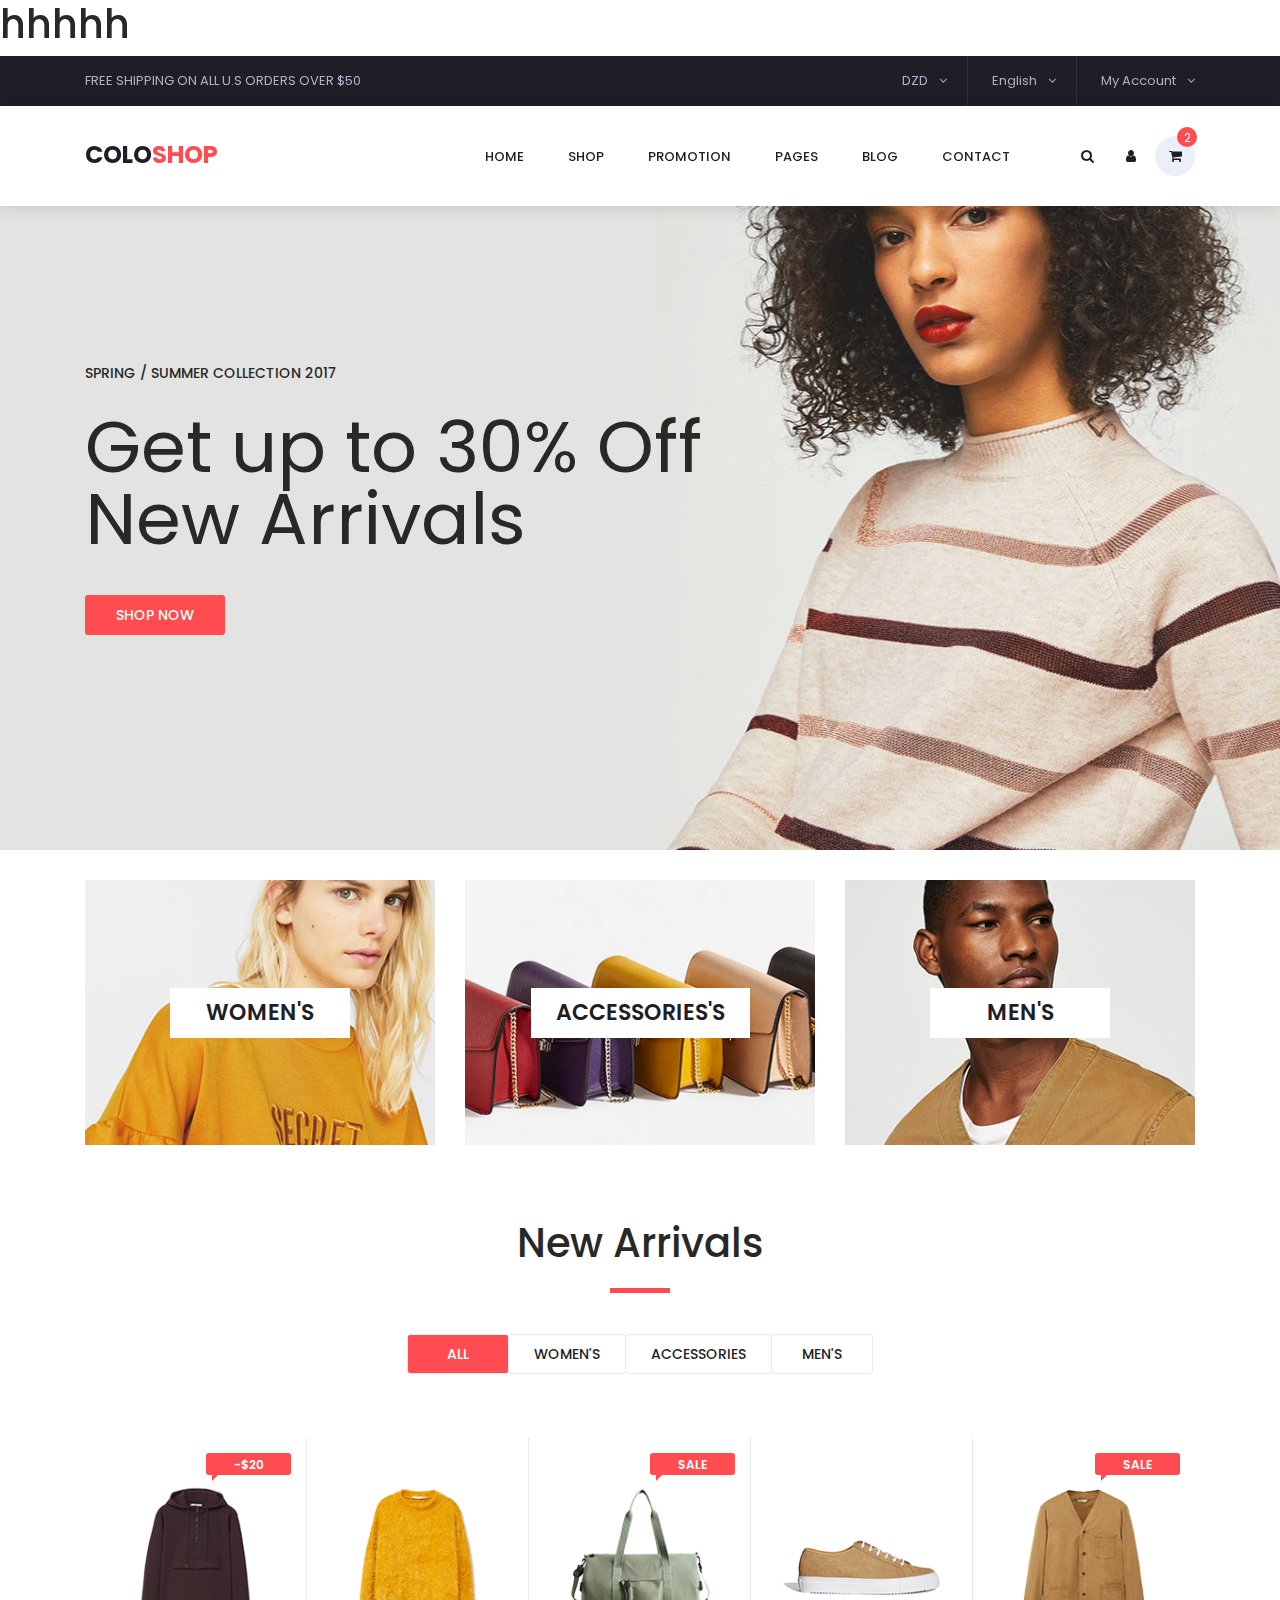
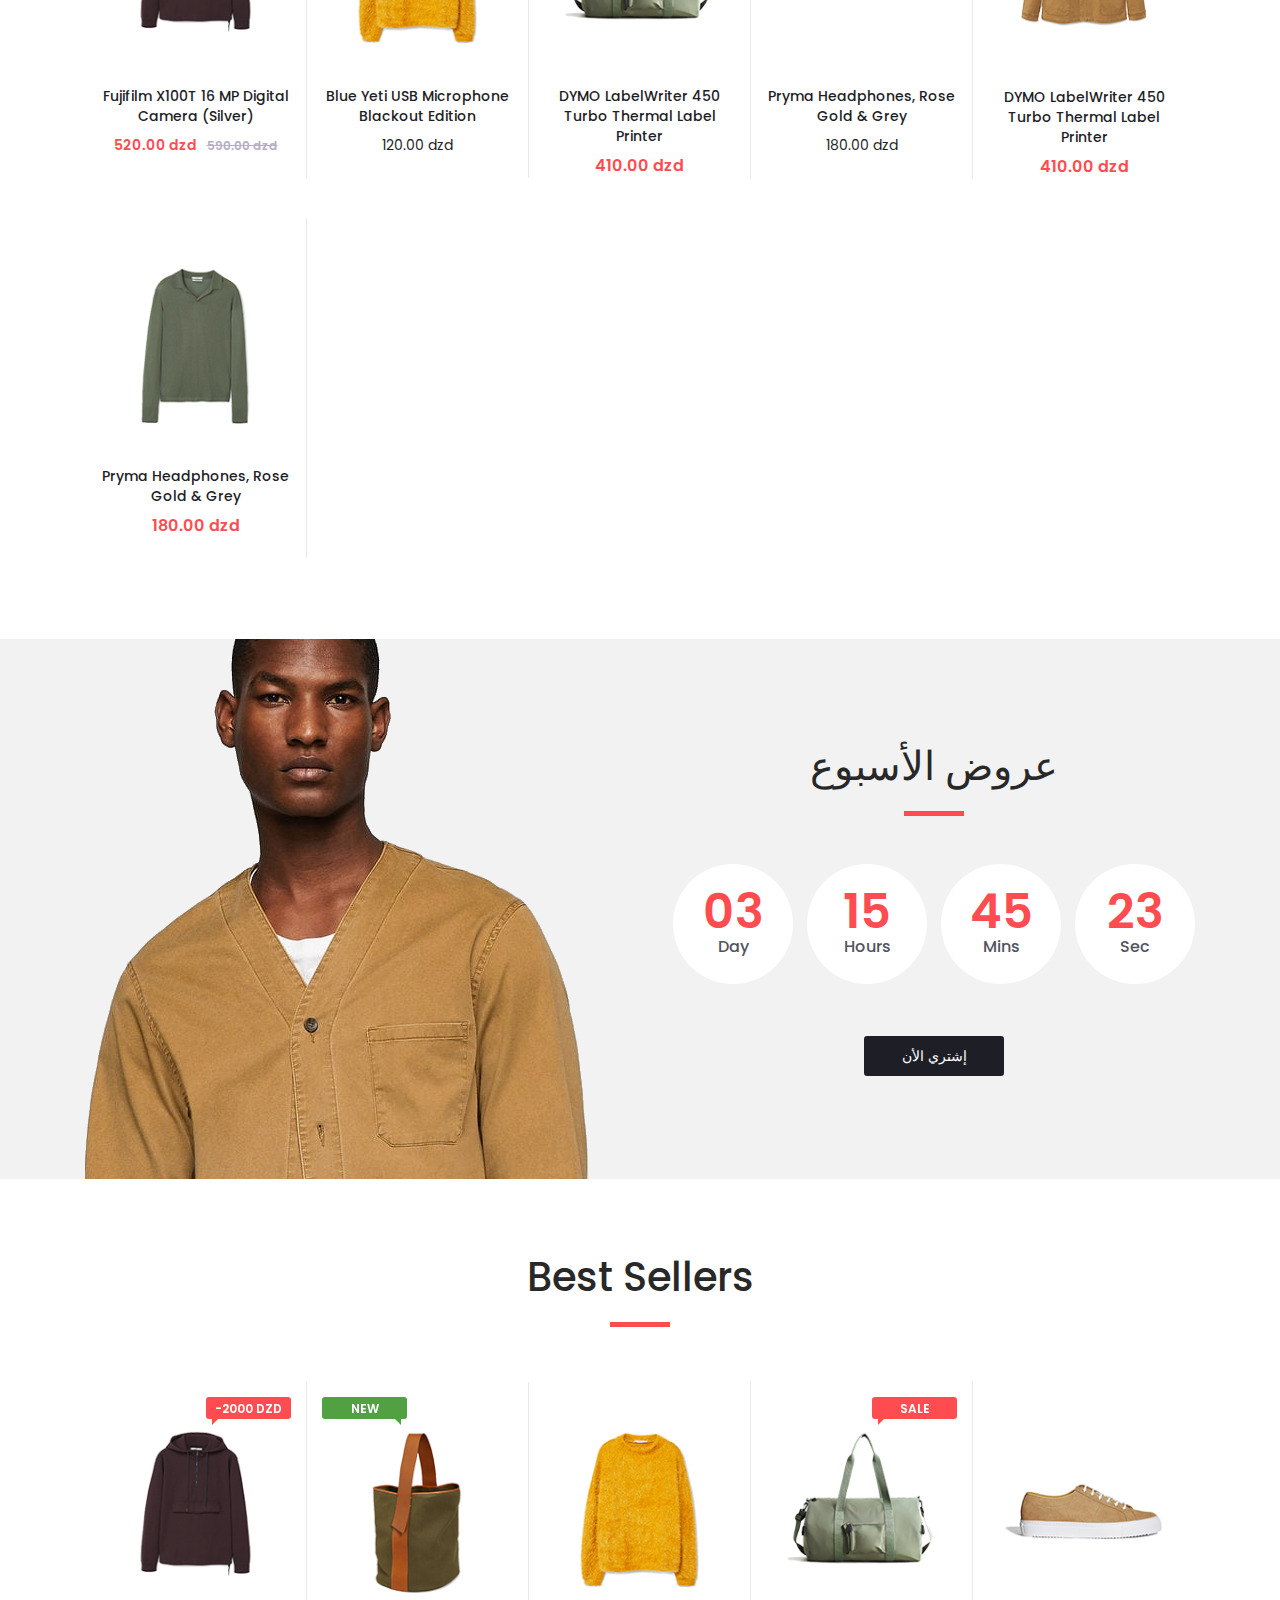
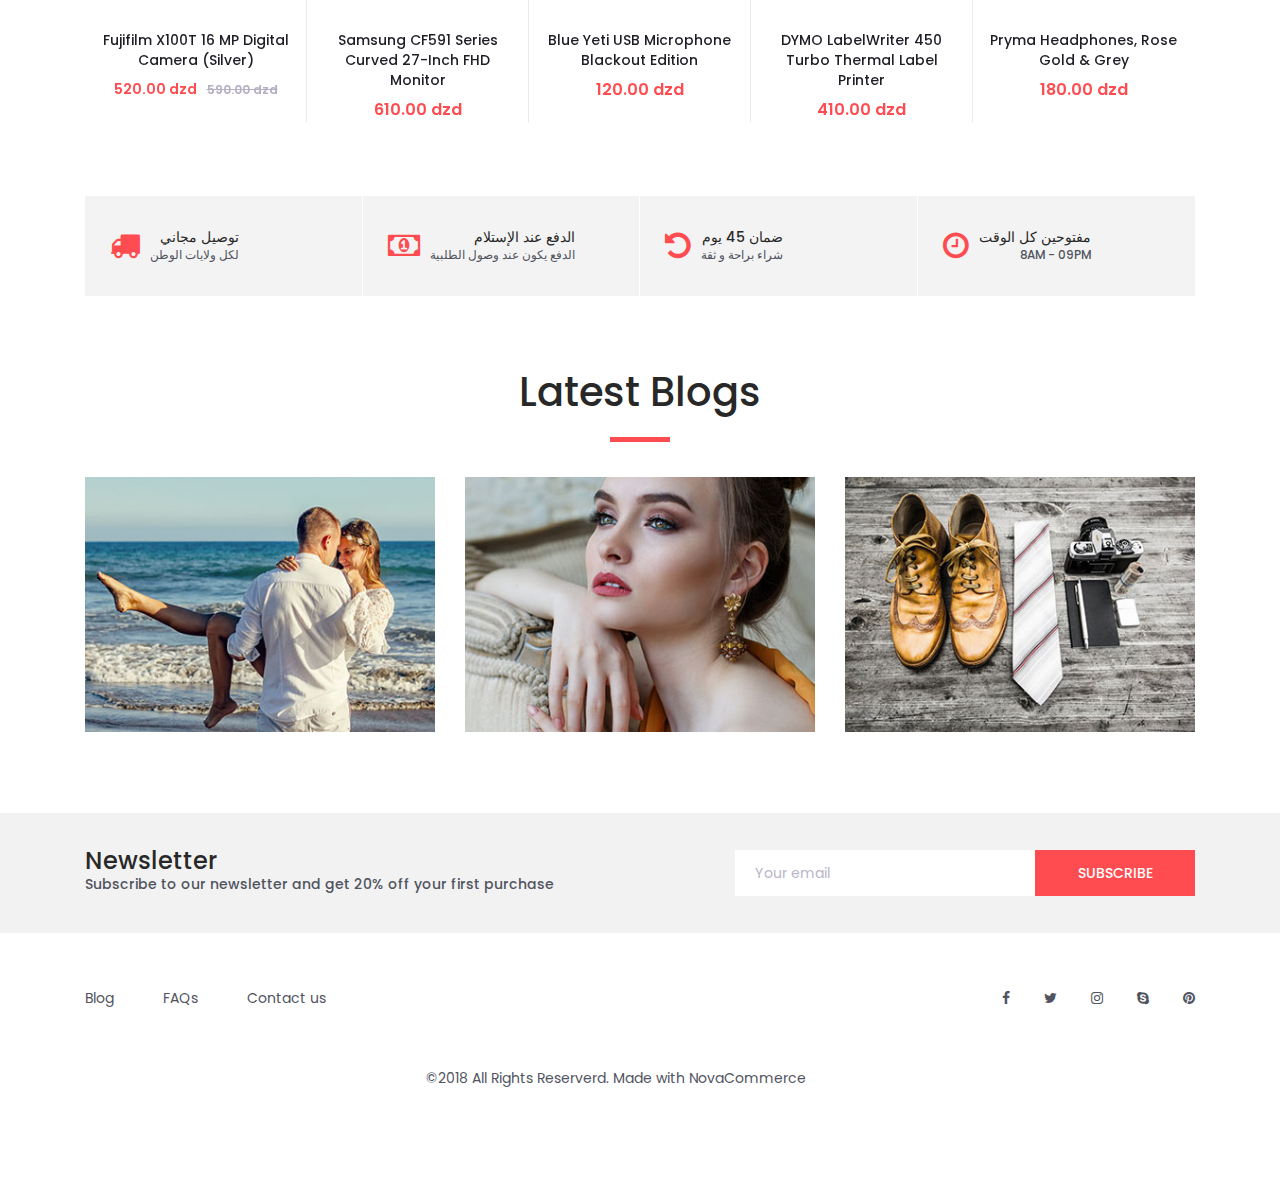
==== coloshop-master/index.html @ 77fc7e8f "Add files via upload" ====
<!DOCTYPE html>
<html lang="en">
<head>
<title>Colo Shop</title>
<meta charset="utf-8">
<meta http-equiv="X-UA-Compatible" content="IE=edge">
<meta name="description" content="Colo Shop Template">
<meta name="viewport" content="width=device-width, initial-scale=1">
<link rel="stylesheet" type="text/css" href="styles/bootstrap4/bootstrap.min.css">
<link href="plugins/font-awesome-4.7.0/css/font-awesome.min.css" rel="stylesheet" type="text/css">
<link rel="stylesheet" type="text/css" href="plugins/OwlCarousel2-2.2.1/owl.carousel.css">
<link rel="stylesheet" type="text/css" href="plugins/OwlCarousel2-2.2.1/owl.theme.default.css">
<link rel="stylesheet" type="text/css" href="plugins/OwlCarousel2-2.2.1/animate.css">
<link rel="stylesheet" type="text/css" href="styles/main_styles.css">
<link rel="stylesheet" type="text/css" href="styles/responsive.css">
</head>

<body>

<div class="super_container">

	<!-- Header -->

	<header class="header trans_300">

<div >
	<link rel="stylesheet" href="categories.html">
	<h2 >hhhhh</h2>
</div>
		<!-- Top Navigation -->

		<div class="top_nav">
			<div class="container">
				<div class="row">
					<div class="col-md-6">
						<div class="top_nav_left">free shipping on all u.s orders over $50</div>
					</div>
					<div class="col-md-6 text-right">
						<div class="top_nav_right">
							<ul class="top_nav_menu">

								<!-- Currency / Language / My Account -->

								<li class="currency">
									<a href="#">
										dzd 										<i class="fa fa-angle-down"></i>
									</a>
									<ul class="currency_selection">
										<li><a href="#">cad</a></li>
										<li><a href="#">aud</a></li>
										<li><a href="#">eur</a></li>
										<li><a href="#">gbp</a></li>
										<li><a href="#">usd</a></li>
									</ul>
								</li>
								<li class="language">
									<a href="#">
										English
										<i class="fa fa-angle-down"></i>
									</a>
									<ul class="language_selection">
										<li><a href="#">French</a></li>
										<li><a href="#">Italian</a></li>
										<li><a href="#">German</a></li>
										<li><a href="#">Spanish</a></li>
									</ul>
								</li>
								<li class="account">
									<a href="#">
										My Account
										<i class="fa fa-angle-down"></i>
									</a>
									<ul class="account_selection">
										<li><a href="#"><i class="fa fa-sign-in" aria-hidden="true"></i>Sign In</a></li>
										<li><a href="#"><i class="fa fa-user-plus" aria-hidden="true"></i>Register</a></li>
									</ul>
								</li>
							</ul>
						</div>
					</div>
				</div>
			</div>
		</div>

		<!-- Main Navigation -->

		<div class="main_nav_container">
			<div class="container">
				<div class="row">
					<div class="col-lg-12 text-right">
						<div class="logo_container">
							<a href="#">colo<span>shop</span></a>
						</div>
						<nav class="navbar">
							<ul class="navbar_menu">
								<li><a href="#">home</a></li>
								<li><a href="#">shop</a></li>
								<li><a href="#">promotion</a></li>
								<li><a href="#">pages</a></li>
								<li><a href="#">blog</a></li>
								<li><a href="contact.html">contact</a></li>
							</ul>
							<ul class="navbar_user">
								<li><a href="#"><i class="fa fa-search" aria-hidden="true"></i></a></li>
								<li><a href="#"><i class="fa fa-user" aria-hidden="true"></i></a></li>
								<li class="checkout">
									<a href="#">
										<i class="fa fa-shopping-cart" aria-hidden="true"></i>
										<span id="checkout_items" class="checkout_items">2</span>
									</a>
								</li>
							</ul>
							<div class="hamburger_container">
								<i class="fa fa-bars" aria-hidden="true"></i>
							</div>
						</nav>
					</div>
				</div>
			</div>
		</div>

	</header>

	<div class="fs_menu_overlay"></div>
	<div class="hamburger_menu">
		<div class="hamburger_close"><i class="fa fa-times" aria-hidden="true"></i></div>
		<div class="hamburger_menu_content text-right">
			<ul class="menu_top_nav">
				<li class="menu_item has-children">
					<a href="#">
						usd
						<i class="fa fa-angle-down"></i>
					</a>
					<ul class="menu_selection">
						<li><a href="#">cad</a></li>
						<li><a href="#">aud</a></li>
						<li><a href="#">eur</a></li>
						<li><a href="#">gbp</a></li>
					</ul>
				</li>
				<li class="menu_item has-children">
					<a href="#">
						English
						<i class="fa fa-angle-down"></i>
					</a>
					<ul class="menu_selection">
						<li><a href="#">French</a></li>
						<li><a href="#">Italian</a></li>
						<li><a href="#">German</a></li>
						<li><a href="#">Spanish</a></li>
					</ul>
				</li>
				<li class="menu_item has-children">
					<a href="#">
						My Account
						<i class="fa fa-angle-down"></i>
					</a>
					<ul class="menu_selection">
						<li><a href="#"><i class="fa fa-sign-in" aria-hidden="true"></i>Sign In</a></li>
						<li><a href="#"><i class="fa fa-user-plus" aria-hidden="true"></i>Register</a></li>
					</ul>
				</li>
				<li class="menu_item"><a href="#">home</a></li>
				<li class="menu_item"><a href="#">shop</a></li>
				<li class="menu_item"><a href="#">promotion</a></li>
				<li class="menu_item"><a href="#">pages</a></li>
				<li class="menu_item"><a href="#">blog</a></li>
				<li class="menu_item"><a href="#">contact</a></li>
			</ul>
		</div>
	</div>

	<!-- Slider -->

	<div class="main_slider" style="background-image:url(images/slider_1.jpg)">
		<div class="container fill_height">
			<div class="row align-items-center fill_height">
				<div class="col">
					<div class="main_slider_content">
						<h6>Spring / Summer Collection 2017</h6>
						<h1>Get up to 30% Off New Arrivals</h1>
						<div class="red_button shop_now_button"><a href="#">shop now</a></div>
					</div>
				</div>
			</div>
		</div>
	</div>

	<!-- Banner -->

	<div class="banner">
		<div class="container">
			<div class="row">
				<div class="col-md-4">
					<div class="banner_item align-items-center" style="background-image:url(images/banner_1.jpg)">
						<div class="banner_category">
							<a href="categories.html">women's</a>
						</div>
					</div>
				</div>
				<div class="col-md-4">
					<div class="banner_item align-items-center" style="background-image:url(images/banner_2.jpg)">
						<div class="banner_category">
							<a href="categories.html">accessories's</a>
						</div>
					</div>
				</div>
				<div class="col-md-4">
					<div class="banner_item align-items-center" style="background-image:url(images/banner_3.jpg)">
						<div class="banner_category">
							<a href="categories.html">men's</a>
						</div>
					</div>
				</div>
			</div>
		</div>
	</div>

	<!-- New Arrivals -->

	<div class="new_arrivals">
		<div class="container">
			<div class="row">
				<div class="col text-center">
					<div class="section_title new_arrivals_title">
						<h2>New Arrivals</h2>
					</div>
				</div>
			</div>
			<div class="row align-items-center">
				<div class="col text-center">
					<div class="new_arrivals_sorting">
						<ul class="arrivals_grid_sorting clearfix button-group filters-button-group">
							<li class="grid_sorting_button button d-flex flex-column justify-content-center align-items-center active is-checked" data-filter="*">all</li>
							<li class="grid_sorting_button button d-flex flex-column justify-content-center align-items-center" data-filter=".women">women's</li>
							<li class="grid_sorting_button button d-flex flex-column justify-content-center align-items-center" data-filter=".accessories">accessories</li>
							<li class="grid_sorting_button button d-flex flex-column justify-content-center align-items-center" data-filter=".men">men's</li>
						</ul>
					</div>
				</div>
			</div>
			<div class="row">
				<div class="col">
					<div class="product-grid" data-isotope='{ "itemSelector": ".product-item", "layoutMode": "fitRows" }'>

						<!-- Product 1 -->

						<div class="product-item men">
							<div class="product discount product_filter">
								<div class="product_image">
									<img src="images/product_1.png" alt="">
								</div>
								<div class="favorite favorite_left"></div>
								<div class="product_bubble product_bubble_right product_bubble_red d-flex flex-column align-items-center"><span>-$20</span></div>
								<div class="product_info">
									<h6 class="product_name"><a href="single.html">Fujifilm X100T 16 MP Digital Camera (Silver)</a></h6>
									<div class="product_price">520.00 dzd<span>590.00 dzd</span></div>
								</div>
							</div>
							<div class="red_button add_to_cart_button"><a href="#">إشتري الأن</a></div>
						</div>

						<!-- Product 3 -->

						<div class="product-item women">
							<div class="product product_filter">
								<div class="product_image">
									<img src="images/product_3.png" alt="">
								</div>
								<div class="favorite"></div>
								<div class="product_info">
									<h6 class="product_name"><a href="single.html">Blue Yeti USB Microphone Blackout Edition</a></h6>
									<div class="original_price">120.00 dzd</div>
								</div>
							</div>
							<div class="red_button add_to_cart_button"><a href="#">إشتري الأن</a></div>
						</div>

						<!-- Product 4 -->

						<div class="product-item accessories">
							<div class="product product_filter">
								<div class="product_image">
									<img src="images/product_4.png" alt="">
								</div>
								<div class="product_bubble product_bubble_right product_bubble_red d-flex flex-column align-items-center"><span>sale</span></div>
								<div class="favorite favorite_left"></div>
								<div class="product_info">
									<h6 class="product_name"><a href="single.html">DYMO LabelWriter 450 Turbo Thermal Label Printer</a></h6>
									<div class="product_price">410.00 dzd</div>
								</div>
							</div>
							<div class="red_button add_to_cart_button"><a href="#">إشتري الأن</a></div>
						</div>

						<!-- Product 5 -->

						<div class="product-item women men">
							<div class="product product_filter">
								<div class="product_image">
									<img src="images/product_5.png" alt="">
								</div>
								<div class="favorite"></div>
								<div class="product_info">
									<h6 class="product_name"><a href="single.html">Pryma Headphones, Rose Gold & Grey</a></h6>
									<div class="original_price">180.00 dzd</div>
								</div>
							</div>
							<div class="red_button add_to_cart_button"><a href="#">إشتري الأن</a></div>
						</div>

					
					


						<!-- Product 9 -->

						<div class="product-item men">
							<div class="product product_filter">
								<div class="product_image">
									<img src="images/product_9.png" alt="">
								</div>
								<div class="product_bubble product_bubble_right product_bubble_red d-flex flex-column align-items-center"><span>sale</span></div>
								<div class="favorite favorite_left"></div>
								<div class="product_info">
									<h6 class="product_name"><a href="single.html">DYMO LabelWriter 450 Turbo Thermal Label Printer</a></h6>
									<div class="product_price">410.00 dzd</div>
								</div>
							</div>
							<div class="red_button add_to_cart_button"><a href="#">إشتري الأن</a></div>
						</div>

						<!-- Product 10 -->

						<div class="product-item men">
							<div class="product product_filter">
								<div class="product_image">
									<img src="images/product_10.png" alt="">
								</div>
								<div class="favorite"></div>
								<div class="product_info">
									<h6 class="product_name"><a href="single.html">Pryma Headphones, Rose Gold & Grey</a></h6>
									<div class="product_price">180.00 dzd</div>
								</div>
							</div>
							<div class="red_button add_to_cart_button"><a href="#">إشتري الأن</a></div>
						</div>
					</div>
				</div>
			</div>
		</div>
	</div>

	<!-- Deal of the week -->

	<div class="deal_ofthe_week">
		<div class="container">
			<div class="row align-items-center">
				<div class="col-lg-6">
					<div class="deal_ofthe_week_img">
						<img src="images/deal_ofthe_week.png" alt="">
					</div>
				</div>
				<div class="col-lg-6 text-right deal_ofthe_week_col">
					<div class="deal_ofthe_week_content d-flex flex-column align-items-center float-right">
						<div class="section_title">
							<h2>عروض الأسبوع</h2>
						</div>
						<ul class="timer">
							<li class="d-inline-flex flex-column justify-content-center align-items-center">
								<div id="day" class="timer_num">03</div>
								<div class="timer_unit">Day</div>
							</li>
							<li class="d-inline-flex flex-column justify-content-center align-items-center">
								<div id="hour" class="timer_num">15</div>
								<div class="timer_unit">Hours</div>
							</li>
							<li class="d-inline-flex flex-column justify-content-center align-items-center">
								<div id="minute" class="timer_num">45</div>
								<div class="timer_unit">Mins</div>
							</li>
							<li class="d-inline-flex flex-column justify-content-center align-items-center">
								<div id="second" class="timer_num">23</div>
								<div class="timer_unit">Sec</div>
							</li>
						</ul>
						<div class="red_button deal_ofthe_week_button"><a href="#">إشتري الأن</a></div>
					</div>
				</div>
			</div>
		</div>
	</div>

	<!-- Best Sellers -->

	<div class="best_sellers">
		<div class="container">
			<div class="row">
				<div class="col text-center">
					<div class="section_title new_arrivals_title">
						<h2>Best Sellers</h2>
					</div>
				</div>
			</div>
			<div class="row">
				<div class="col">
					<div class="product_slider_container">
						<div class="owl-carousel owl-theme product_slider">

							<!-- Slide 1 -->

							<div class="owl-item product_slider_item">
								<div class="product-item">
									<div class="product discount">
										<div class="product_image">
											<img src="images/product_1.png" alt="">
										</div>
										<div class="favorite favorite_left"></div>
										<div class="product_bubble product_bubble_right product_bubble_red d-flex flex-column align-items-center"><span>-2000 dzd</span></div>
										<div class="product_info">
											<h6 class="product_name"><a href="single.html">Fujifilm X100T 16 MP Digital Camera (Silver)</a></h6>
											<div class="product_price">520.00 dzd<span>590.00 dzd</span></div>
										</div>
									</div>
								</div>
							</div>

							<!-- Slide 2 -->

							<div class="owl-item product_slider_item">
								<div class="product-item women">
									<div class="product">
										<div class="product_image">
											<img src="images/product_2.png" alt="">
										</div>
										<div class="favorite"></div>
										<div class="product_bubble product_bubble_left product_bubble_green d-flex flex-column align-items-center"><span>new</span></div>
										<div class="product_info">
											<h6 class="product_name"><a href="single.html">Samsung CF591 Series Curved 27-Inch FHD Monitor</a></h6>
											<div class="product_price">610.00 dzd</div>
										</div>
									</div>
								</div>
							</div>

							<!-- Slide 3 -->

							<div class="owl-item product_slider_item">
								<div class="product-item women">
									<div class="product">
										<div class="product_image">
											<img src="images/product_3.png" alt="">
										</div>
										<div class="favorite"></div>
										<div class="product_info">
											<h6 class="product_name"><a href="single.html">Blue Yeti USB Microphone Blackout Edition</a></h6>
											<div class="product_price">120.00 dzd</div>
										</div>
									</div>
								</div>
							</div>

							<!-- Slide 4 -->

							<div class="owl-item product_slider_item">
								<div class="product-item accessories">
									<div class="product">
										<div class="product_image">
											<img src="images/product_4.png" alt="">
										</div>
										<div class="product_bubble product_bubble_right product_bubble_red d-flex flex-column align-items-center"><span>sale</span></div>
										<div class="favorite favorite_left"></div>
										<div class="product_info">
											<h6 class="product_name"><a href="single.html">DYMO LabelWriter 450 Turbo Thermal Label Printer</a></h6>
											<div class="product_price">410.00 dzd</div>
										</div>
									</div>
								</div>
							</div>

							<!-- Slide 5 -->

							<div class="owl-item product_slider_item">
								<div class="product-item women men">
									<div class="product">
										<div class="product_image">
											<img src="images/product_5.png" alt="">
										</div>
										<div class="favorite"></div>
										<div class="product_info">
											<h6 class="product_name"><a href="single.html">Pryma Headphones, Rose Gold & Grey</a></h6>
											<div class="product_price">180.00 dzd</div>
										</div>
									</div>
								</div>
							</div>

							<!-- Slide 6 -->

							<div class="owl-item product_slider_item">
								<div class="product-item accessories">
									<div class="product discount">
										<div class="product_image">
											<img src="images/product_6.png" alt="">
										</div>
										<div class="favorite favorite_left"></div>
										<div class="product_bubble product_bubble_right product_bubble_red d-flex flex-column align-items-center"><span>-$20</span></div>
										<div class="product_info">
											<h6 class="product_name"><a href="single.html">Fujifilm X100T 16 MP Digital Camera (Silver)</a></h6>
											<div class="product_price">520.00 dzd<span>590.00 dzd</span></div>
										</div>
									</div>
								</div>
							</div>

							<!-- Slide 7 -->

							<div class="owl-item product_slider_item">
								<div class="product-item women">
									<div class="product">
										<div class="product_image">
											<img src="images/product_7.png" alt="">
										</div>
										<div class="favorite"></div>
										<div class="product_info">
											<h6 class="product_name"><a href="single.html">Samsung CF591 Series Curved 27-Inch FHD Monitor</a></h6>
											<div class="product_price">610.00 dzd</div>
										</div>
									</div>
								</div>
							</div>

							<!-- Slide 8 -->

							<div class="owl-item product_slider_item">
								<div class="product-item accessories">
									<div class="product">
										<div class="product_image">
											<img src="images/product_8.png" alt="">
										</div>
										<div class="favorite"></div>
										<div class="product_info">
											<h6 class="product_name"><a href="single.html">Blue Yeti USB Microphone Blackout Edition</a></h6>
											<div class="product_price">120.00 dzd</div>
										</div>
									</div>
								</div>
							</div>

							<!-- Slide 9 -->

							<div class="owl-item product_slider_item">
								<div class="product-item men">
									<div class="product">
										<div class="product_image">
											<img src="images/product_9.png" alt="">
										</div>
										<div class="product_bubble product_bubble_right product_bubble_red d-flex flex-column align-items-center"><span>sale</span></div>
										<div class="favorite favorite_left"></div>
										<div class="product_info">
											<h6 class="product_name"><a href="single.html">DYMO LabelWriter 450 Turbo Thermal Label Printer</a></h6>
											<div class="product_price">410.00 dzd</div>
										</div>
									</div>
								</div>
							</div>

							<!-- Slide 10 -->

							<div class="owl-item product_slider_item">
								<div class="product-item men">
									<div class="product">
										<div class="product_image">
											<img src="images/product_10.png" alt="">
										</div>
										<div class="favorite"></div>
										<div class="product_info">
											<h6 class="product_name"><a href="single.html">Pryma Headphones, Rose Gold & Grey</a></h6>
											<div class="product_price">180.00 dzd</div>
										</div>
									</div>
								</div>
							</div>
						</div>

						<!-- Slider Navigation -->

						<div class="product_slider_nav_left product_slider_nav d-flex align-items-center justify-content-center flex-column">
							<i class="fa fa-chevron-left" aria-hidden="true"></i>
						</div>
						<div class="product_slider_nav_right product_slider_nav d-flex align-items-center justify-content-center flex-column">
							<i class="fa fa-chevron-right" aria-hidden="true"></i>
						</div>
					</div>
				</div>
			</div>
		</div>
	</div>

	<!-- Benefit -->

	<div class="benefit">
		<div class="container">
			<div class="row benefit_row">
				<div class="col-lg-3 benefit_col">
					<div class="benefit_item d-flex flex-row align-items-center">
						<div class="benefit_icon"><i class="fa fa-truck" aria-hidden="true"></i></div>
						<div class="benefit_content">
							<h6>توصيل مجاني</h6>
							<p>لكل ولايات الوطن</p>
						</div>
					</div>
				</div>
				<div class="col-lg-3 benefit_col">
					<div class="benefit_item d-flex flex-row align-items-center">
						<div class="benefit_icon"><i class="fa fa-money" aria-hidden="true"></i></div>
						<div class="benefit_content">
							<h6>الدفع عند الإستلام</h6>
							<p>الدفع يكون عند وصول الطلبية</p>
						</div>
					</div>
				</div>
				<div class="col-lg-3 benefit_col">
					<div class="benefit_item d-flex flex-row align-items-center">
						<div class="benefit_icon"><i class="fa fa-undo" aria-hidden="true"></i></div>
						<div class="benefit_content">
							<h6>ضمان 45 يوم</h6>
							<p>شراء براحة و ثقة</p>
						</div>
					</div>
				</div>
				<div class="col-lg-3 benefit_col">
					<div class="benefit_item d-flex flex-row align-items-center">
						<div class="benefit_icon"><i class="fa fa-clock-o" aria-hidden="true"></i></div>
						<div class="benefit_content">
							<h6>مفتوحين كل الوقت</h6>
							<p>8AM - 09PM</p>
						</div>
					</div>
				</div>
			</div>
		</div>
	</div>

	<!-- Blogs -->

	<div class="blogs">
		<div class="container">
			<div class="row">
				<div class="col text-center">
					<div class="section_title">
						<h2>Latest Blogs</h2>
					</div>
				</div>
			</div>
			<div class="row blogs_container">
				<div class="col-lg-4 blog_item_col">
					<div class="blog_item">
						<div class="blog_background" style="background-image:url(images/blog_1.jpg)"></div>
						<div class="blog_content d-flex flex-column align-items-center justify-content-center text-center">
							<h4 class="blog_title">Here are the trends I see coming this fall</h4>
							<span class="blog_meta">by admin | dec 01, 2017</span>
							<a class="blog_more" href="#">Read more</a>
						</div>
					</div>
				</div>
				<div class="col-lg-4 blog_item_col">
					<div class="blog_item">
						<div class="blog_background" style="background-image:url(images/blog_2.jpg)"></div>
						<div class="blog_content d-flex flex-column align-items-center justify-content-center text-center">
							<h4 class="blog_title">Here are the trends I see coming this fall</h4>
							<span class="blog_meta">by admin | dec 01, 2017</span>
							<a class="blog_more" href="#">Read more</a>
						</div>
					</div>
				</div>
				<div class="col-lg-4 blog_item_col">
					<div class="blog_item">
						<div class="blog_background" style="background-image:url(images/blog_3.jpg)"></div>
						<div class="blog_content d-flex flex-column align-items-center justify-content-center text-center">
							<h4 class="blog_title">Here are the trends I see coming this fall</h4>
							<span class="blog_meta">by admin | dec 01, 2017</span>
							<a class="blog_more" href="#">Read more</a>
						</div>
					</div>
				</div>
			</div>
		</div>
	</div>

	<!-- Newsletter -->

	<div class="newsletter">
		<div class="container">
			<div class="row">
				<div class="col-lg-6">
					<div class="newsletter_text d-flex flex-column justify-content-center align-items-lg-start align-items-md-center text-center">
						<h4>Newsletter</h4>
						<p>Subscribe to our newsletter and get 20% off your first purchase</p>
					</div>
				</div>
				<div class="col-lg-6">
					<form action="post">
						<div class="newsletter_form d-flex flex-md-row flex-column flex-xs-column align-items-center justify-content-lg-end justify-content-center">
							<input id="newsletter_email" type="email" placeholder="Your email" required="required" data-error="Valid email is required.">
							<button id="newsletter_submit" type="submit" class="newsletter_submit_btn trans_300" value="Submit">subscribe</button>
						</div>
					</form>
				</div>
			</div>
		</div>
	</div>

	<!-- Footer -->

	<footer class="footer">
		<div class="container">
			<div class="row">
				<div class="col-lg-6">
					<div class="footer_nav_container d-flex flex-sm-row flex-column align-items-center justify-content-lg-start justify-content-center text-center">
						<ul class="footer_nav">
							<li><a href="#">Blog</a></li>
							<li><a href="#">FAQs</a></li>
							<li><a href="contact.html">Contact us</a></li>
						</ul>
					</div>
				</div>
				<div class="col-lg-6">
					<div class="footer_social d-flex flex-row align-items-center justify-content-lg-end justify-content-center">
						<ul>
							<li><a href="#"><i class="fa fa-facebook" aria-hidden="true"></i></a></li>
							<li><a href="#"><i class="fa fa-twitter" aria-hidden="true"></i></a></li>
							<li><a href="#"><i class="fa fa-instagram" aria-hidden="true"></i></a></li>
							<li><a href="#"><i class="fa fa-skype" aria-hidden="true"></i></a></li>
							<li><a href="#"><i class="fa fa-pinterest" aria-hidden="true"></i></a></li>
						</ul>
					</div>
				</div>
			</div>
			<div class="row">
				<div class="col-lg-12">
					<div class="footer_nav_container">
						<div class="cr">©2018 All Rights Reserverd. Made with NovaCommerce</div>
					</div>
				</div>
			</div>
		</div>
	</footer>

</div>

<script src="js/jquery-3.2.1.min.js"></script>
<script src="styles/bootstrap4/popper.js"></script>
<script src="styles/bootstrap4/bootstrap.min.js"></script>
<script src="plugins/Isotope/isotope.pkgd.min.js"></script>
<script src="plugins/OwlCarousel2-2.2.1/owl.carousel.js"></script>
<script src="plugins/easing/easing.js"></script>
<script src="js/custom.js"></script>
</body>

</html>
---- coloshop-master/styles/main_styles.css ----
@charset "utf-8";
/* CSS Document */

/******************************

COLOR PALETTE




[Table of Contents]

1. Fonts
2. Body and some general stuff
3. Home
	3.1 Currency
	3.2 Language
	3.3 Account
	3.4 Main Navigation
	3.5 Hamburger Menu
	3.6 Logo
	3.7 Main Slider
4. Banner
5. New Arrivals
	5.1 New Arrivals Sorting
	5.2 New Arrivals Products Grid
6. Deal of the week
7. Best Sellers
	7.1 Slider Nav
8. Benefit
9. Blogs
10. Newsletter
11. Footer



******************************/

/***********
1. Fonts
***********/

@import url('https://fonts.googleapis.com/css?family=Poppins:400,500,600,700,900');

/*********************************
2. Body and some general stuff
*********************************/

*
{
	margin: 0;
	padding: 0;
}
body
{
	font-family: 'Poppins', sans-serif;
	font-size: 14px;
	line-height: 23px;
	font-weight: 400;
	background: #FFFFFF;
	color: #1e1e27;
}
div
{
	display: block;
	position: relative;
	-webkit-box-sizing: border-box;
    -moz-box-sizing: border-box;
    box-sizing: border-box;
}
ul
{
	list-style: none;
	margin-bottom: 0px;
}
p
{
	font-family: 'Poppins', sans-serif;
	font-size: 14px;
	line-height: 1.7;
	font-weight: 500;
	color: #989898;
	-webkit-font-smoothing: antialiased;
	-webkit-text-shadow: rgba(0,0,0,.01) 0 0 1px;
	text-shadow: rgba(0,0,0,.01) 0 0 1px;
}
p a
{
	display: inline;
	position: relative;
	color: inherit;
	border-bottom: solid 2px #fde0db;
	-webkit-transition: all 200ms ease;
	-moz-transition: all 200ms ease;
	-ms-transition: all 200ms ease;
	-o-transition: all 200ms ease;
	transition: all 200ms ease;
}
a, a:hover, a:visited, a:active, a:link
{
	text-decoration: none;
	-webkit-font-smoothing: antialiased;
	-webkit-text-shadow: rgba(0,0,0,.01) 0 0 1px;
	text-shadow: rgba(0,0,0,.01) 0 0 1px;
}
p a:active
{
	position: relative;
	color: #FF6347;
}
p a:hover
{
	color: #FF6347;
	background: #fde0db;
}
p a:hover::after
{
	opacity: 0.2;
}
::selection
{
	background: #fde0db;
	color: #FF6347;
}
p::selection
{
	background: #fde0db;
}
h1{font-size: 72px;}
h2{font-size: 40px;}
h3{font-size: 28px;}
h4{font-size: 24px;}
h5{font-size: 16px;}
h6{font-size: 14px;}
h1, h2, h3, h4, h5, h6
{
	color: #282828;
	-webkit-font-smoothing: antialiased;
	-webkit-text-shadow: rgba(0,0,0,.01) 0 0 1px;
	text-shadow: rgba(0,0,0,.01) 0 0 1px;
}
h1::selection,
h2::selection,
h3::selection,
h4::selection,
h5::selection,
h6::selection
{

}
::-webkit-input-placeholder
{
	font-size: 16px !important;
	font-weight: 500;
	color: #777777 !important;
}
:-moz-placeholder /* older Firefox*/
{
	font-size: 16px !important;
	font-weight: 500;
	color: #777777 !important;
}
::-moz-placeholder /* Firefox 19+ */
{
	font-size: 16px !important;
	font-weight: 500;
	color: #777777 !important;
}
:-ms-input-placeholder
{
	font-size: 16px !important;
	font-weight: 500;
	color: #777777 !important;
}
::input-placeholder
{
	font-size: 16px !important;
	font-weight: 500;
	color: #777777 !important;
}
.form-control
{
	color: #db5246;
}
section
{
	display: block;
	position: relative;
	box-sizing: border-box;
}
.clear
{
	clear: both;
}
.clearfix::before, .clearfix::after
{
	content: "";
	display: table;
}
.clearfix::after
{
	clear: both;
}
.clearfix
{
	zoom: 1;
}
.float_left
{
	float: left;
}
.float_right
{
	float: right;
}
.trans_200
{
	-webkit-transition: all 200ms ease;
	-moz-transition: all 200ms ease;
	-ms-transition: all 200ms ease;
	-o-transition: all 200ms ease;
	transition: all 200ms ease;
}
.trans_300
{
	-webkit-transition: all 300ms ease;
	-moz-transition: all 300ms ease;
	-ms-transition: all 300ms ease;
	-o-transition: all 300ms ease;
	transition: all 300ms ease;
}
.trans_400
{
	-webkit-transition: all 400ms ease;
	-moz-transition: all 400ms ease;
	-ms-transition: all 400ms ease;
	-o-transition: all 400ms ease;
	transition: all 400ms ease;
}
.trans_500
{
	-webkit-transition: all 500ms ease;
	-moz-transition: all 500ms ease;
	-ms-transition: all 500ms ease;
	-o-transition: all 500ms ease;
	transition: all 500ms ease;
}
.fill_height
{
	height: 100%;
}
.super_container
{
	width: 100%;
	overflow: hidden;
}

/*********************************
3. Home
*********************************/

.header
{
	position: fixed;
	top: 0;
	left: 0;
	width: 100%;
	background: #FFFFFF;
	z-index: 10;
}
.top_nav
{
	width: 100%;
	height: 50px;
	background: #1e1e27;
}
.top_nav_left
{
	height: 50px;
	line-height: 50px;
	font-size: 13px;
	color: #b5aec4;
	text-transform: uppercase;
}

/*********************************
3.1 Currency
*********************************/

.currency
{
	display: inline-block;
	position: relative;
	min-width: 50px;
	border-right: solid 1px #33333b;
	padding-right: 20px;
	padding-left: 20px;
	text-align: center;
	vertical-align: middle;
	background: #1e1e27;
}
.currency > a
{
	display: block;
	color: #b5aec4;
	font-weight: 400;
	height: 50px;
	line-height: 50px;
	font-size: 13px;
	text-transform: uppercase;
}
.currency > a > i
{
	margin-left: 8px;
}
.currency:hover .currency_selection
{
	visibility: visible;
	opacity: 1;
	top: 100%;
}
.currency_selection
{
	display: block;
	position: absolute;
	right: 0;
	top: 120%;
	margin: 0;
	width: 100%;
	background: #FFFFFF;
	visibility: hidden;
	opacity: 0;
	z-index: 1;
	box-shadow: 0 0 25px rgba(63, 78, 100, 0.15);
	-webkit-transition: opacity 0.3s ease;
	-moz-transition: opacity 0.3s ease;
	-ms-transition: opacity 0.3s ease;
	-o-transition: opacity 0.3s ease;
	transition: all 0.3s ease;
}
.currency_selection li
{
	padding-left: 10px;
	padding-right: 10px;
	line-height: 50px;
}
.currency_selection li a
{
	display: block;
	color: #232530;
	border-bottom: solid 1px #dddddd;
	font-size: 13px;
	text-transform: uppercase;
	-webkit-transition: opacity 0.3s ease;
	-moz-transition: opacity 0.3s ease;
	-ms-transition: opacity 0.3s ease;
	-o-transition: opacity 0.3s ease;
	transition: all 0.3s ease;
}
.currency_selection li a:hover
{
	color: #b5aec4;
}
.currency_selection li:last-child a
{
	border-bottom: none;
}

/*********************************
3.2 Language
*********************************/

.language
{
	display: inline-block;
	position: relative;
	min-width: 50px;
	border-right: solid 1px #33333b;
	padding-right: 20px;
	padding-left: 20px;
	text-align: center;
	vertical-align: middle;
	background: #1e1e27;
}
.language > a
{
	display: block;
	color: #b5aec4;
	font-weight: 400;
	height: 50px;
	line-height: 50px;
	font-size: 13px;
}
.language > a > i
{
	margin-left: 8px;
}
.language:hover .language_selection
{
	visibility: visible;
	opacity: 1;
	top: 100%;
}
.language_selection
{
	display: block;
	position: absolute;
	right: 0;
	top: 120%;
	margin: 0;
	width: 100%;
	background: #FFFFFF;
	visibility: hidden;
	opacity: 0;
	z-index: 1;
	box-shadow: 0 0 25px rgba(63, 78, 100, 0.15);
	-webkit-transition: opacity 0.3s ease;
	-moz-transition: opacity 0.3s ease;
	-ms-transition: opacity 0.3s ease;
	-o-transition: opacity 0.3s ease;
	transition: all 0.3s ease;
}
.language_selection li
{
	padding-left: 10px;
	padding-right: 10px;
	line-height: 50px;
}
.language_selection li a
{
	display: block;
	color: #232530;
	border-bottom: solid 1px #dddddd;
	font-size: 13px;
	-webkit-transition: opacity 0.3s ease;
	-moz-transition: opacity 0.3s ease;
	-ms-transition: opacity 0.3s ease;
	-o-transition: opacity 0.3s ease;
	transition: all 0.3s ease;
}
.language_selection li a:hover
{
	color: #b5aec4;
}
.language_selection li:last-child a
{
	border-bottom: none;
}

/*********************************
3.3 Account
*********************************/

.account
{
	display: inline-block;
	position: relative;
	min-width: 50px;
	padding-left: 20px;
	text-align: center;
	vertical-align: middle;
	background: #1e1e27;
}
.account > a
{
	display: block;
	color: #b5aec4;
	font-weight: 400;
	height: 50px;
	line-height: 50px;
	font-size: 13px;
}
.account > a > i
{
	margin-left: 8px;
}
.account:hover .account_selection
{
	visibility: visible;
	opacity: 1;
	top: 100%;
}
.account_selection
{
	display: block;
	position: absolute;
	right: 0;
	top: 120%;
	margin: 0;
	width: 100%;
	background: #FFFFFF;
	visibility: hidden;
	opacity: 0;
	z-index: 1;
	box-shadow: 0 0 25px rgba(63, 78, 100, 0.15);
	-webkit-transition: opacity 0.3s ease;
	-moz-transition: opacity 0.3s ease;
	-ms-transition: opacity 0.3s ease;
	-o-transition: opacity 0.3s ease;
	transition: all 0.3s ease;
}
.account_selection li
{
	padding-left: 10px;
	padding-right: 10px;
	line-height: 50px;
}
.account_selection li a
{
	display: block;
	color: #232530;
	border-bottom: solid 1px #dddddd;
	font-size: 14px;
	-webkit-transition: all 0.3s ease;
	-moz-transition: all 0.3s ease;
	-ms-transition: all 0.3s ease;
	-o-transition: all 0.3s ease;
	transition: all 0.3s ease;
}
.account_selection li a:hover
{
	color: #b5aec4;
}
.account_selection li:last-child a
{
	border-bottom: none;
}
.account_selection li a i
{
	margin-right: 10px;
}

/*********************************
3.4 Main Navigation
*********************************/

.main_nav_container
{
	width: 100%;
	background: #FFFFFF;
	box-shadow: 0 0 16px rgba(0, 0, 0, 0.15);
}
.navbar
{
	width: auto;
	height: 100px;
	float: right;
	padding-left: 0px;
	padding-right: 0px;
}
.navbar_menu li
{
	display: inline-block;
}
.navbar_menu li a
{
	display: block;
	color: #1e1e27;
	font-size: 13px;
	font-weight: 500;
	text-transform: uppercase;
	padding: 20px;
	-webkit-transition: color 0.3s ease;
	-moz-transition: color 0.3s ease;
	-ms-transition: color 0.3s ease;
	-o-transition: color 0.3s ease;
	transition: color 0.3s ease;
}
.navbar_menu li a:hover
{
	color: #b5aec4;
}
.navbar_user
{
	margin-left: 37px;
}
.navbar_user li
{
	display: inline-block;
	text-align: center;
}
.navbar_user li a
{
	display: -webkit-box;
	display: -moz-box;
	display: -ms-flexbox;
	display: -webkit-flex;
	display: flex;
	flex-direction: column;
	justify-content: center;
	align-items: center;
	position: relative;
	width: 40px;
	height: 40px;
	color: #1e1e27;
	-webkit-transition: color 0.3s ease;
	-moz-transition: color 0.3s ease;
	-ms-transition: color 0.3s ease;
	-o-transition: color 0.3s ease;
	transition: color 0.3s ease;
}
.navbar_user li a:hover
{
	color: #b5aec4;
}
.checkout a
{
	background: #eceff6;
	border-radius: 50%;
}
.checkout_items
{
	display: -webkit-box;
	display: -moz-box;
	display: -ms-flexbox;
	display: -webkit-flex;
	display: flex;
	flex-direction: column;
	justify-content: center;
	align-items: center;
	position: absolute;
	top: -9px;
	left: 22px;
	width: 20px;
	height: 20px;
	border-radius: 50%;
	background: #fe4c50;
	font-size: 12px;
	color: #FFFFFF;
}

/*********************************
3.5 Hamburger Menu
*********************************/

.hamburger_container
{
	display: none;
	margin-left: 40px;
}
.hamburger_container i
{
	font-size: 24px;
	color: #1e1e27;
	-webkit-transition: all 300ms ease;
	-moz-transition: all 300ms ease;
	-ms-transition: all 300ms ease;
	-o-transition: all 300ms ease;
	transition: all 300ms ease;
}
.hamburger_container:hover i
{
	color: #b5aec4;
}
.hamburger_menu
{
	position: fixed;
	top: 0;
	right: -400px;
	width: 400px;
	height: 100vh;
	background: rgba(255,255,255,0.95);
	z-index: 10;
	-webkit-transition: all 300ms ease;
	-moz-transition: all 300ms ease;
	-ms-transition: all 300ms ease;
	-o-transition: all 300ms ease;
	transition: all 300ms ease;
}
.hamburger_menu.active
{
	right: 0;
}
.fs_menu_overlay
{
	position: fixed;
	top: 0;
	left: 0;
	width: 100vw;
	height: 100vh;
	z-index: 9;
	background: rgba(255,255,255,0);
	pointer-events: none;
	-webkit-transition: all 200ms ease;
	-moz-transition: all 200ms ease;
	-ms-transition: all 200ms ease;
	-o-transition: all 200ms ease;
	transition: all 200ms ease;
}
.hamburger_close
{
	position: absolute;
	top: 26px;
	right: 10px;
	padding: 10px;
	z-index: 1;
}
.hamburger_close i
{
	font-size: 24px;
	color: #1e1e27;
	-webkit-transition: all 300ms ease;
	-moz-transition: all 300ms ease;
	-ms-transition: all 300ms ease;
	-o-transition: all 300ms ease;
	transition: all 300ms ease;
}
.hamburger_close:hover i
{
	color: #b5aec4;
}
.hamburger_menu_content
{
	padding-top: 100px;
	width: 100%;
	height: 100%;
	padding-right: 20px;
}
.menu_item
{
	display: block;
	position: relative;
	border-bottom: solid 1px #b5aec4;
	vertical-align: middle;
}
.menu_item > a
{
	display: block;
	color: #1e1e27;
	font-weight: 500;
	height: 50px;
	line-height: 50px;
	font-size: 14px;
	text-transform: uppercase;
}
.menu_item > a:hover
{
	color: #b5aec4;
}
.menu_item > a > i
{
	margin-left: 8px;
}
.menu_item.active .menu_selection
{
	display: block;
	visibility: visible;
	opacity: 1;
}
.menu_selection
{
	margin: 0;
	width: 100%;
	max-height: 0;
	overflow: hidden;
	z-index: 1;
	-webkit-transition: all 0.3s ease;
	-moz-transition: all 0.3s ease;
	-ms-transition: all 0.3s ease;
	-o-transition: all 0.3s ease;
	transition: all 0.3s ease;
}
.menu_selection li
{
	padding-left: 10px;
	padding-right: 10px;
	line-height: 50px;
}
.menu_selection li a
{
	display: block;
	color: #232530;
	border-bottom: solid 1px #dddddd;
	font-size: 13px;
	text-transform: uppercase;
	-webkit-transition: opacity 0.3s ease;
	-moz-transition: opacity 0.3s ease;
	-ms-transition: opacity 0.3s ease;
	-o-transition: opacity 0.3s ease;
	transition: all 0.3s ease;
}
.menu_selection li a:hover
{
	color: #b5aec4;
}
.menu_selection li:last-child a
{
	border-bottom: none;
}

/*********************************
3.6 Logo
*********************************/

.logo_container
{
	position: absolute;
	top: 50%;
	-webkit-transform: translateY(-50%);
	-moz-transform: translateY(-50%);
	-ms-transform: translateY(-50%);
	-o-transform: translateY(-50%);
	transform: translateY(-50%);
	left: 15px;
}
.logo_container a
{
	font-size: 24px;
	color: #1e1e27;
	font-weight: 700;
	text-transform: uppercase;
}
.logo_container a span
{
	color: #fe4c50;
}

/*********************************
3.7 Main Slider
*********************************/

.main_slider
{
	width: 100%;
	height: 700px;
	background-repeat: no-repeat;
	background-size: cover;
	background-position: center center;
	margin-top: 150px;
}
.main_slider_content
{
	width: 60%;
}
.main_slider_content h6
{
	font-weight: 500;
	text-transform: uppercase;
	margin-bottom: 29px;
}
.main_slider_content h1
{
	font-weight: 400;
	line-height: 1;
}
.red_button
{
	display: -webkit-inline-box;
	display: -moz-inline-box;
	display: -ms-inline-flexbox;
	display: -webkit-inline-flex;
	display: inline-flex;
	flex-direction: column;
	justify-content: center;
	align-items: center;
	width: auto;
	height: 40px;
	background: #fe4c50;
	border-radius: 3px;
	-webkit-transition: all 0.3s ease;
	-moz-transition: all 0.3s ease;
	-ms-transition: all 0.3s ease;
	-o-transition: all 0.3s ease;
	transition: all 0.3s ease;
}
.red_button:hover
{
	background: #FE7C7F !important;
}
.red_button a
{
	display: block;
	color: #FFFFFF;
	text-transform: uppercase;
	font-size: 14px;
	font-weight: 500;
	text-align: center;
	line-height: 40px;
	width: 100%;
}
.shop_now_button
{
	width: 140px;
	margin-top: 32px;
}

/*********************************
4. Banner
*********************************/

.banner
{
	width: 100%;
	margin-top: 30px;
}
.banner_item
{
	display: -webkit-box;
	display: -moz-box;
	display: -ms-flexbox;
	display: -webkit-flex;
	display: flex;
	flex-direction: column;
	justify-content: center;
	align-items: center;
	height: 265px;
	background-repeat: no-repeat;
	background-size: cover;
	background-position: center center;
}
.banner_category
{
	height: 50px;
	background: #FFFFFF;
	min-width: 180px;
	padding-left: 25px;
	padding-right: 25px;
}
.banner_category a
{
	display: block;
	color: #1e1e27;
	text-transform: uppercase;
	font-size: 22px;
	font-weight: 600;
	text-align: center;
	line-height: 50px;
	width: 100%;
	-webkit-transition: color 0.3s ease;
	-moz-transition: color 0.3s ease;
	-ms-transition: color 0.3s ease;
	-o-transition: color 0.3s ease;
	transition: color 0.3s ease;
}
.banner_category a:hover
{
	color: #b5aec4;
}

/*********************************
5. New Arrivals
*********************************/

.new_arrivals
{
	width: 100%;
}
.new_arrivals_title
{
	margin-top: 74px;
}

/*********************************
5.1 New Arrivals Sorting
*********************************/

.new_arrivals_sorting
{
	display: inline-block;
	border-radius: 3px;
	margin-top: 59px;
	overflow: visible;
}
.grid_sorting_button
{
	height: 40px;
	min-width: 102px;
	padding-left: 25px;
	padding-right: 25px;
	cursor: pointer;
	border: solid 1px #ebebeb;
	font-size: 14px;
	font-weight: 500;
	text-transform: uppercase;
	background: #FFFFFF;
	border-radius: 3px;
	margin: 0;
	float: left;
	margin-left: -1px;
}
.grid_sorting_button:first-child
{
	margin-left: 0px;
}
.grid_sorting_button:last-child
{

}
.grid_sorting_button.active:hover
{
	background: #FE7C7F !important;
}
.grid_sorting_button.active
{
	color: #FFFFFF;
	background: #fe4c50;
}

/*********************************
5.2 New Arrivals Products Grid
*********************************/

.product-grid
{
	width: 100%;
	margin-top: 57px;
}
.product-item
{
	width: 20%;
	height: 380px;
	cursor: pointer;
}
.product-item::after
{
	display: block;
	position: absolute;
	top: 0;
	left: -1px;
	width: calc(100% + 1px);
	height: 100%;
	pointer-events: none;
	content: '';
	border: solid 2px rgba(235,235,235,0);
	border-radius: 3px;
	-webkit-transition: all 0.3s ease;
	-moz-transition: all 0.3s ease;
	-ms-transition: all 0.3s ease;
	-o-transition: all 0.3s ease;
	transition: all 0.3s ease;
}
.product-item:hover::after
{
	box-shadow: 0 25px 29px rgba(63, 78, 100, 0.15);
	border: solid 2px rgba(235,235,235,1);
}
.product
{
	width: 100%;
	height: 340px;
	border-right: solid 1px #e9e9e9;
}
.product_image
{
	width: 100%;
}
.product_image img
{
	width: 100%;
}
.product_info
{
	text-align: center;
	padding-left: 10px;
	padding-right: 10px;
}
.product_name
{
	margin-top: 27px;
}
.product_name a
{
	color: #1e1e27;
	line-height: 20px;
}
.product_name:hover a
{
	color: #b5aec4;
}
.discount .product_info .product_price
{
	font-size: 14px;
}
.product_price
{
	font-size: 16px;
	color: #fe4c50;
	font-weight: 600;
}
.product_price span
{
	font-size: 12px;
	margin-left: 10px;
	color: #b5aec4;
	text-decoration: line-through;
}
.product_bubble
{
	position: absolute;
	top: 15px;
	width: 85px;
	height: 22px;
	border-radius: 3px;
	text-transform: uppercase;
}
.product_bubble span
{
	font-size: 12px;
	font-weight: 600;
	color: #FFFFFF;
}
.product_bubble_right::after
{
	content: ' ';
	position: absolute;
	width: 0;
	height: 0;
	left: 6px;
	right: auto;
	top: auto;
	bottom: -6px;
	border: 6px solid;
}
.product_bubble_left::after
{
	content: ' ';
	position: absolute;
	width: 0;
	height: 0;
	left: auto;
	right: 6px;
	bottom: -6px;
	border: 6px solid;
}
.product_bubble_red::after
{
	border-color: transparent transparent transparent #fe4c50;
}
.product_bubble_left::after
{
	border-color: #51a042 #51a042 transparent transparent;
}
.product_bubble_red
{
	background: #fe4c50;
}
.product_bubble_green
{
	background: #51a042;
}
.product_bubble_left
{
	left: 15px;
}
.product_bubble_right
{
	right: 15px;
}
.add_to_cart_button
{
	width: 100%;
	visibility: hidden;
	opacity: 0;
	-webkit-transition: all 0.3s ease;
	-moz-transition: all 0.3s ease;
	-ms-transition: all 0.3s ease;
	-o-transition: all 0.3s ease;
	transition: all 0.3s ease;
}
.add_to_cart_button a
{
	font-size: 12px;
	font-weight: 600;
}
.product-item:hover .add_to_cart_button
{
	visibility: visible;
	opacity: 1;
}
.favorite
{
	position: absolute;
	top: 15px;
	right: 15px;
	color: #b9b4c7;
	width: 17px;
	height: 17px;
	visibility: hidden;
	opacity: 0;
}
.favorite_left
{
	left: 15px;
}
.favorite.active
{
	visibility: visible;
	opacity: 1;
}
.product-item:hover .favorite
{
	visibility: visible;
	opacity: 1;
}
.favorite.active::after
{
	font-family: 'FontAwesome';
	content:'\f004';
	color: #fe4c50;
}
.favorite::after
{
	font-family: 'FontAwesome';
	content:'\f08a';
}
.favorite:hover::after
{
	color: #fe4c50;
}

/*********************************
6. Deal of the week
*********************************/

.deal_ofthe_week
{
	width: 100%;
	margin-top: 41px;
	background: #f2f2f2;
}
.deal_ofthe_week_img
{
	height: 540px;
}
.deal_ofthe_week_img img
{
	height: 100%;
}
.deal_ofthe_week_content
{
	height: 100%;
}
.section_title
{
	display: inline-block;
	text-align: center;
}
.section_title h2
{
	display: inline-block;
}
.section_title::after
{
	display: block;
	position: absolute;
	top: calc(100% + 13px);
	left: 50%;
	-webkit-transform: translateX(-50%);
	-moz-transform: translateX(-50%);
	-ms-transform: translateX(-50%);
	-o-transform: translateX(-50%);
	transform: translateX(-50%);
	width: 60px;
	height: 5px;
	background: #fe4c50;
	content: '';
}
.timer
{
	margin-top: 66px;
}
.timer li
{
	display: inline-block;
	width: 120px;
	height: 120px;
	border-radius: 50%;
	background: #FFFFFF;
	margin-right: 10px;
}
.timer li:last-child
{
	margin-right: 0px;
}
.timer_num
{
	font-size: 48px;
	font-weight: 600;
	color: #fe4c50;
	margin-top: 10px;
}
.timer_unit
{
	margin-top: 12px;
	font-size: 16px;
	font-weight: 500;
	color: #51545f;
}
.deal_ofthe_week_button
{
	width: 140px;
	background: #1e1e27;
	margin-top: 52px;
}
.deal_ofthe_week_button:hover
{
	background: #2b2b34 !important;
}

/*********************************
7. Best Sellers
*********************************/

.product_slider_container
{
	width: 100%;
	height: 340px;
	margin-top: 73px;
}
.product_slider_container::after
{
	display: block;
	position: absolute;
	top: 0;
	right: 0;
	width: 1px;
	height: 100%;
	background: #FFFFFF;
	content: '';
	z-index: 1;
}
.product_slider
{
	overflow: visible !important;
}
.product_slider_item .product-item
{
	height: 340px;
}
.product_slider_item
{
	width: 20%;
}
.product_slider_item .product-item
{
	width: 100% !important;
}

/*********************************
7.1 Slider Nav
*********************************/

.product_slider_nav
{
	position: absolute;
	width: 30px;
	height: 70px;
	background: #d3d3d6;
	-webkit-transform: translateY(-50%);
	-moz-transform: translateY(-50%);
	-ms-transform: translateY(-50%);
	-o-transform: translateY(-50%);
	transform: translateY(-50%);
	z-index: 2;
	cursor: pointer;
	visibility: hidden;
	opacity: 0;
	-webkit-transition: all 300ms ease;
	-moz-transition: all 300ms ease;
	-ms-transition: all 300ms ease;
	-o-transition: all 300ms ease;
	transition: all 300ms ease;
}
.product_slider_container:hover .product_slider_nav
{
	visibility: visible;
	opacity: 1;
}
.product_slider_nav i
{
	color: #FFFFFF;
	font-size: 12px;
}
.product_slider_nav_left
{
	top: 50%;
	left: 0;
}
.product_slider_nav_right
{
	top: 50%;
	right: 0;
}

/*********************************
8. Benefit
*********************************/

.benefit
{
	margin-top: 74px;

}
.benefit_row
{
	padding-left: 15px;
	padding-right: 15px;
}
.benefit_col
{
	padding-left: 0px;
	padding-right: 0px;
}
.benefit_item
{
	height: 100px;
	background: #f3f3f3;
	border-right: solid 1px #FFFFFF;
	padding-left: 25px;
}
.benefit_col:last-child .benefit_item
{
	border-right: none;
	
}
.benefit_icon i
{
	font-size: 30px;
	color: #fe4c50;
}

.benefit_content
{
	padding-left: 10px;
	padding-right: 10px;
text-align: right;
direction: rtl;
}
.benefit_content h6
{
	text-transform: uppercase;
	line-height: 18px;
	font-weight: 500;
	margin-bottom: 0px;
	

}
.benefit_content p
{
	font-size: 12px;
	line-height: 18px;
	margin-bottom: 0px;
	color: #51545f;
	
}

/*********************************
9. Blogs
*********************************/

.blogs
{
	margin-top: 72px;
}
.blogs_container
{
	margin-top: 53px;
}
.blog_item
{
	height: 255px;
	width: 100%;
}
.blog_background
{
	position: absolute;
	top: 0;
	left: 0;
	width: 100%;
	height: 100%;
	background-repeat: no-repeat;
	background-size: cover;
	background-position: center center;
}
.blog_content
{
	position: absolute;
	top: 30px;
	left: 30px;
	width: calc(100% - 60px);
	height: calc(100% - 60px);
	background: rgba(255,255,255,0.9);
	padding-left: 10px;
	padding-right: 10px;
	visibility: hidden;
	opacity: 0;
	transform-origin: center center;
	-webkit-transform: scale(0.7);
	-moz-transform: scale(0.7);
	-ms-transform: scale(0.7);
	-o-transform: scale(0.7);
	transform: scale(0.7);
	-webkit-transition: all 300ms ease;
	-moz-transition: all 300ms ease;
	-ms-transition: all 300ms ease;
	-o-transition: all 300ms ease;
	transition: all 300ms ease;
}
.blog_item:hover .blog_content
{
	visibility: visible;
	opacity: 1;
	transform: scale(1);
}
.blog_title
{
	font-weight: 500;
	line-height: 1.25;
	margin-bottom: 0px;
}
.blog_meta
{
	font-size: 12px;
	line-height: 30px;
	font-weight: 400;
	text-transform: uppercase;
	color: #51545f;
	margin-bottom: 0px;
	margin-top: 3px;
	letter-spacing: 1px;
}
.blog_more
{
	font-size: 14px;
	line-height: 16px;
	font-weight: 500;
	color: #fe4c50;
	border-bottom: solid 1px #fe4c50;
	margin-top: 12px;
}
.blog_more:hover
{
	color: #FE7C7F;
}

/*********************************
10. Newsletter
*********************************/

.newsletter
{
	width: 100%;
	background: #f2f2f2;
	margin-top: 81px;
}
.newsletter_text
{
	height: 120px;
}
.newsletter_text h4
{
	margin-bottom: 0px;
	line-height: 24px;
}
.newsletter_text p
{
	margin-bottom: 0px;
	line-height: 1.7;
	color: #51545f;
}
.newsletter_form
{
	height: 120px;
}
#newsletter_email
{
	width: 300px;
	height: 46px;
	background: #FFFFFF;
	border: none;
	padding-left: 20px;
}
#newsletter_email:focus
{
	border: solid 1px #7f7f7f !important;
	box-shadow: none !important;
}
:focus
{
	outline: none !important;
}
#newsletter_email::-webkit-input-placeholder
{
	font-size: 14px !important;
	font-weight: 400;
	color: #b9b4c7 !important;
}
#newsletter_email:-moz-placeholder /* older Firefox*/
{
	font-size: 14px !important;
	font-weight: 400;
	color: #b9b4c7 !important;
}
#newsletter_email::-moz-placeholder /* Firefox 19+ */
{
	font-size: 14px !important;
	font-weight: 400;
	color: #b9b4c7 !important;
}
#newsletter_email:-ms-input-placeholder
{
	font-size: 14px !important;
	font-weight: 400;
	color: #b9b4c7 !important;
}
#newsletter_email::input-placeholder
{
	font-size: 14px !important;
	font-weight: 400;
	color: #b9b4c7 !important;
}
.newsletter_submit_btn
{
	width: 160px;
	height: 46px;
	border: none;
	background: #fe4c50;
	color: #FFFFFF;
	font-size: 14px;
	font-weight: 500;
	text-transform: uppercase;
	cursor: pointer;
}
.newsletter_submit_btn:hover
{
	background: #FE7C7F;
}

/*********************************
11. Footer
*********************************/

.footer_nav_container
{
	height: 130px;
	text-align: center;
}
.cr
{
	margin-right: 48px;
}
.footer_nav li
{
	display: inline-block;
	margin-right: 45px;
}
.footer_nav li:last-child
{
	margin-right: 0px;
}
.footer_nav li a, .cr
{
	font-size: 14px;
	color: #51545f;
	line-height: 30px;
	-webkit-transition: all 300ms ease;
	-moz-transition: all 300ms ease;
	-ms-transition: all 300ms ease;
	-o-transition: all 300ms ease;
	transition: all 300ms ease;
}
.footer_nav li a:hover, .cr a, .cr i
{
	color: #fe4c50;
}
.footer_social
{
	height: 130px;
}
.footer_social ul li
{
	display: inline-block;
	margin-right: 10px;
}
.footer_social ul li:last-child
{
	margin-right: 0px;
}
.footer_social ul li a
{
	color: #51545f;
	-webkit-transition: all 300ms ease;
	-moz-transition: all 300ms ease;
	-ms-transition: all 300ms ease;
	-o-transition: all 300ms ease;
	transition: all 300ms ease;
	padding: 10px;
}
.footer_social ul li:last-child a
{
	padding-right: 0px;
}
.footer_social ul li a:hover
{
	color: #fe4c50;
}
---- coloshop-master/styles/responsive.css ----
@charset "utf-8";
/* CSS Document */

/******************************

[Table of Contents]

1. 1600px
2. 1440px
3. 1280px
4. 1199px
5. 1024px
6. 991px
7. 959px
8. 880px
9. 768px
10. 767px
11. 539px
12. 479px
13. 400px

******************************/


@media only screen and (max-width: 1600px)
{
	
}

/************
2. 1440px
************/

@media only screen and (max-width: 1540px)
{
	
}

/************
3. 1380px
************/

@media only screen and (max-width: 1380px)
{
	
}

/************
3. 1280px
************/

@media only screen and (max-width: 1280px)
{
	
}

/************
4. 1199px
************/

@media only screen and (max-width: 1199px)
{
	.main_slider
	{
		min-height: 475px;
		height: calc(100vw / 1.714);
	}
	.main_slider_content
	{
		width: 80%;
	}
	.banner_item
	{
		height: 220px;
	}
	.product-item
	{
		height: 360px;
	}
	.product
	{
		height: 320px;
	}
	.timer li
	{
		width: 90px;
		height: 90px;
	}
	.timer_num
	{
		font-size: 36px;
		font-weight: 500;
	}
	.timer_unit
	{
		margin-top: 5px;
	}
	.blog_title
	{
		font-size: 20px;
	}
}

/************
5. 1024px
************/

@media only screen and (max-width: 1024px)
{
	
}

/************
6. 991px
************/

@media only screen and (max-width: 991px)
{
	h1{font-size: 48px;}
	h2{font-size: 36px;}
	.main_slider_content h6
	{
		margin-bottom: 23px;
	}
	.shop_now_button
	{
		margin-top: 26px;
	}
	.grid-item
	{
		width: 25%;
	}
	.top_nav
	{
		display: none;
	}
	.navbar_menu
	{
		display: none;
	}
	.hamburger_container
	{
		display: block;
	}
	.main_slider
	{
		margin-top: 100px;
	}
	.main_slider_content
	{
		width: 100%;
		padding-right: 15px;
	}
	.banner_item
	{
		height: 160px;
	}
	.banner_category
	{
		min-width: 160px;
		height: 40px;
	}
	.banner_category a
	{
		font-size: 16px;
		line-height: 40px;
	}
	.product-item
	{
		width: 25%;
	}
	.deal_ofthe_week_col
	{
		display: -webkit-box;
		display: -moz-box;
		display: -ms-flexbox;
		display: -webkit-flex;
		display: flex;
		flex-direction: column;
		justify-content: center;
		align-items: center;
		position: absolute;
		top: 0;
		left: 0;
		width: 100%;
		height: 100%;
	}
	.deal_ofthe_week_content
	{
		position: relative;
		top: auto;
		left: auto;
		height: auto;
	}
	.deal_ofthe_week_img
	{
		text-align: center;
	}
	.timer li
	{
		width: 70px;
		height: 70px;
	}
	.timer_num
	{
		font-size: 28px;
	}
	.timer_unit
	{
		margin-top: 1px;
		font-size: 14px;
	}
	.benefit_col
	{
		margin-bottom: 30px;
	}
	.benefit_col:last-child
	{
		margin-bottom: 0px;
	}
	.blog_item_col
	{
		margin-bottom: 30px;
	}
	.blog_item_col:last-child
	{
		margin-bottom: 0px;
	}
	.blog_item
	{
		height: 440px;
	}
	.blog_title
	{
		font-size: 24px;
	}
	.newsletter_text
	{
		height: auto;
		margin-top: 30px;
	}
	.newsletter_text p
	{
		margin-top: 5px;
	}
	.newsletter_form
	{
		height: auto;
		margin-top: 30px;
		margin-bottom: 40px;
	}
	.footer_nav_container
	{
		height: auto;
		margin-top: 65px;
	}
	.footer_social
	{
		height: auto;
		margin-top: 20px;
		margin-bottom: 65px;
	}
}

/************
7. 959px
************/

@media only screen and (max-width: 959px)
{
	
}

/************
8. 880px
************/

@media only screen and (max-width: 880px)
{
	
}

/************
9. 768px
************/

@media only screen and (max-width: 768px)
{
	
}

/************
10. 767px
************/

@media only screen and (max-width: 767px)
{
	h1{font-size: 36px;}
	h2{font-size: 24px;}
	h6{font-size: 12px;}
	.main_slider_content h6
	{
		margin-bottom: 20px;
	}
	.shop_now_button
	{
		margin-top: 23px;
	}
	.red_button a
	{
		font-size: 12px;
	}
	.banner_item
	{
		margin-bottom: 30px;
		height: 210px;
	}
	.new_arrivals_title
	{
		margin-top: 44px;
	}
	.product-item
	{
		width: 33.333333333333%;
		height: 345px;
	}
	.product
	{
		height: 305px;
	}
	.grid_sorting_button
	{
		font-size: 13px;
		padding-left: 20px;
		padding-right: 20px;
		min-width: 80px;
	}
	.product_slider_container
	{
		height: auto;
	}
	.product_slider_item .product-item
	{
		height: 380px;
	}
	.benefit_col
	{
		margin-bottom: 15px;
	}
	.blog_item
	{
		height: 372px;
	}
	.newsletter_form
	{
		margin-bottom: 40px;
	}
	.newsletter_submit_btn
	{
		margin-top: 15px;
	}
}

/************
11. 575px
************/

@media only screen and (max-width: 575px)
{
	.hamburger_menu
	{
		right: -100%;
		width: 100%;
	}
	.product-item
	{
		width: 50%;
		height: 420px;
	}
	.product
	{
		height: 380px;
	}
	.blog_item
	{
		height: calc((100vw - 30px) / 1.37);
	}
	.cr
	{
		display: block;
		margin-right: 0px;
		margin-bottom: 30px;
		font-size: 13px;
	}
	.footer_nav
	{
		margin-bottom: 20px;
	}
	.footer_nav li
	{
		display: block;
		margin-right: 0px;
	}
	.footer_nav li a
	{
		font-size: 13px;
	}
}

/************
11. 539px
************/

@media only screen and (max-width: 539px)
{
	
}

/************
12. 480px
************/

@media only screen and (max-width: 480px)
{
	
}

/************
13. 479px
************/

@media only screen and (max-width: 479px)
{
	.logo_container a
	{
		font-size: 12px;
	}
	.hamburger_container
	{
		margin-left: 25px;
	}
	.hamburger_container i
	{
		font-size: 16px;
	}
	.hamburger_close
	{
		top: 14px;
		right: 4px;
	}
	.hamburger_close i
	{
		font-size: 20px;
	}
	.hamburger_menu_content
	{
		padding-right: 15px;
		padding-top: 70px;
	}
	.menu_item
	{
		border-bottom-color: rgba(181, 174, 196, 0.5);
	}
	.menu_item > a
	{
		font-size: 12px;
		line-height: 35px;
		height: 35px;
	}
	.menu_selection li a
	{
		font-size: 12px;
		line-height: 35px;
		height: 35px;
	}
	.navbar
	{
		height: 70px;
	}
	.navbar_user li a
	{
		width: 30px;
		height: 30px;
		font-size: 12px;
	}
	.checkout_items
	{
		width: 15px;
		height: 15px;
		font-size: 10px;		
	}
	.main_slider
	{
		height: calc(100vh - 70px);
		/*height: 80vw;*/
		min-height: auto;
		margin-top: 70px;
	}
	.main_slider_content h6
	{
		margin-bottom: 15px;
	}
	.main_slider_content h1
	{
		font-size: 24px;
	}
	.shop_now_button
	{
		margin-top: 15px;
		width: 100px;
		height: 35px;
	}
	.red_button a
	{
		font-size: 10px;
	}
	.banner_item
	{
		height: calc((100vw - 30px) / 2.6);
	}
	.grid_sorting_button
	{
		font-size: 12px;
		padding-left: 10px;
		padding-right: 10px;
		min-width: 60px;
		height: 35px;
	}
	.product-item
	{
		width: 100%;
		height: auto;
	}
	.product
	{
		height: auto;
	}
	.product_name a
	{
		font-size: 12px;
	}
	.add_to_cart_button
	{
		margin-top: 20px;
	}
	.deal_ofthe_week_img
	{
		height: 400px;
	}
	.timer
	{
		margin-top: 42px;
	}
	.timer li
	{
		width: 50px;
		height: 50px;
	}
	.section_title::after
	{
	    top: calc(100% + 8px);
	    height: 3px;
	}
	.timer_num
	{
		margin-top: 4px;
		font-size: 16px;
	}
	.timer_unit
	{
		margin-top: -9px;
		font-size: 10px;
	}
	.deal_ofthe_week_button
	{
		margin-top: 36px;
	}

	.product_slider_item .product-item
	{
		width: 100%;
		height: auto;
	}
	.product_slider_item .product-item:hover::after
	{
		box-shadow: none;
	}
	.product_slider_item .product-item .product
	{
		height: auto;
	}
	.product_slider_item .product-item .product_info
	{
		padding-bottom: 30px;
	}
	.blog_title
	{
		font-size: 16px;
	}
	.blog_meta
	{
		font-size: 10px;
	}
	.blog_more
	{
		font-size: 12px;
		margin-top: 5px;
	}
	.newsletter_form
	{
		margin-top: 22px;
	}
	.newsletter_text h4
	{
		font-size: 20px;
	}
	.newsletter_text p
	{
		font-size: 13px;
		margin-top: 5px;
	}
	.newsletter_submit_btn
	{
		font-size: 12px;
	}
	#newsletter_email
	{
		height: 40px;
		width: 100%;
		padding-left: 15px;
	}
	.newsletter_submit_btn
	{
		height: 36px;
		width: 130px;
	}
	#newsletter_email::-webkit-input-placeholder
	{
		font-size: 12px !important;
		padding-left: 0px;
	}
	#newsletter_email:-moz-placeholder /* older Firefox*/
	{
		font-size: 12px !important;
		padding-left: 0px;
	}
	#newsletter_email::-moz-placeholder /* Firefox 19+ */ 
	{
		font-size: 12px !important;
		padding-left: 0px;
	} 
	#newsletter_email:-ms-input-placeholder
	{ 
		font-size: 12px !important;
		padding-left: 0px;
	}
	#newsletter_email::input-placeholder
	{
		font-size: 12px !important;
		padding-left: 0px;
	}
	.footer_nav_container
	{
		margin-top: 35px;
	}
	.cr
	{
		margin-bottom: 20px;
	}
	.footer_nav
	{
		margin-bottom: 20px;
	}
	.footer_social
	{
		margin-top: 5px;
		margin-bottom: 30px;
	}
}

/************
14. 400px
************/

@media only screen and (max-width: 400px)
{
	
}
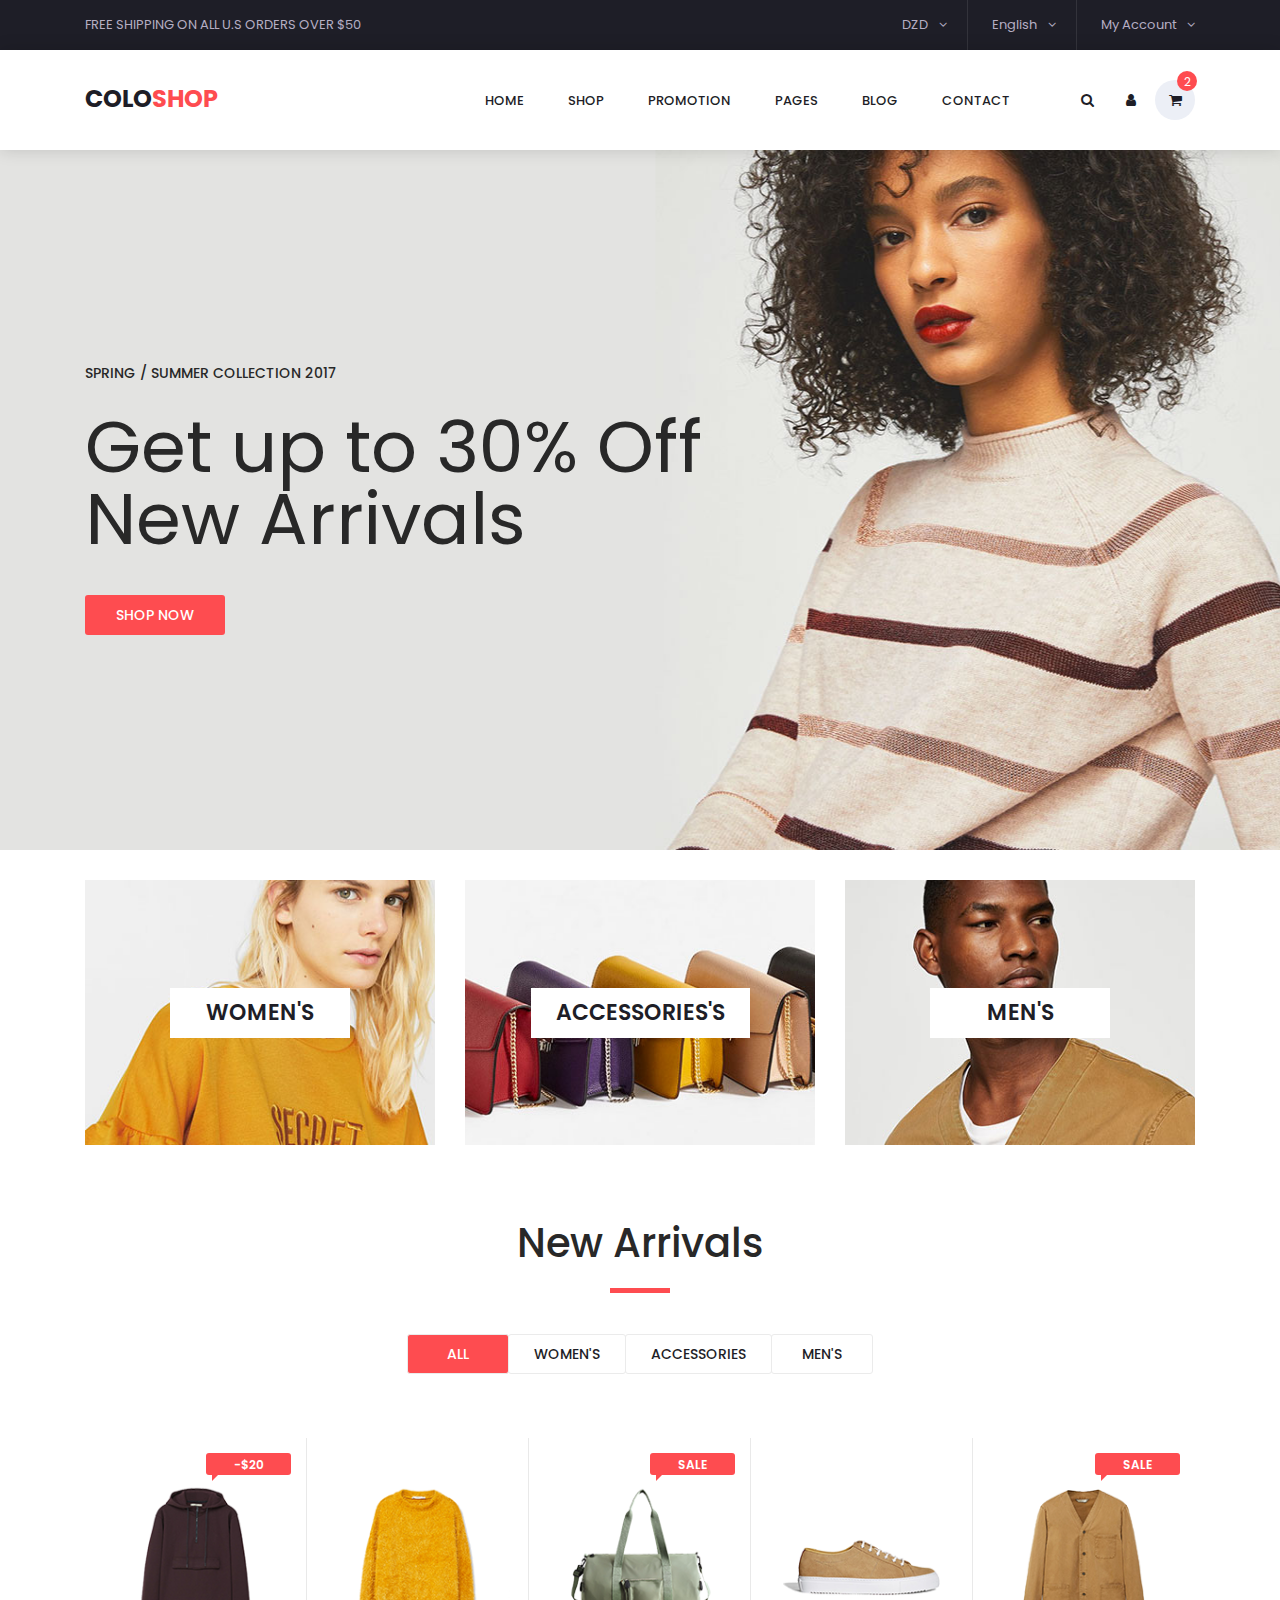
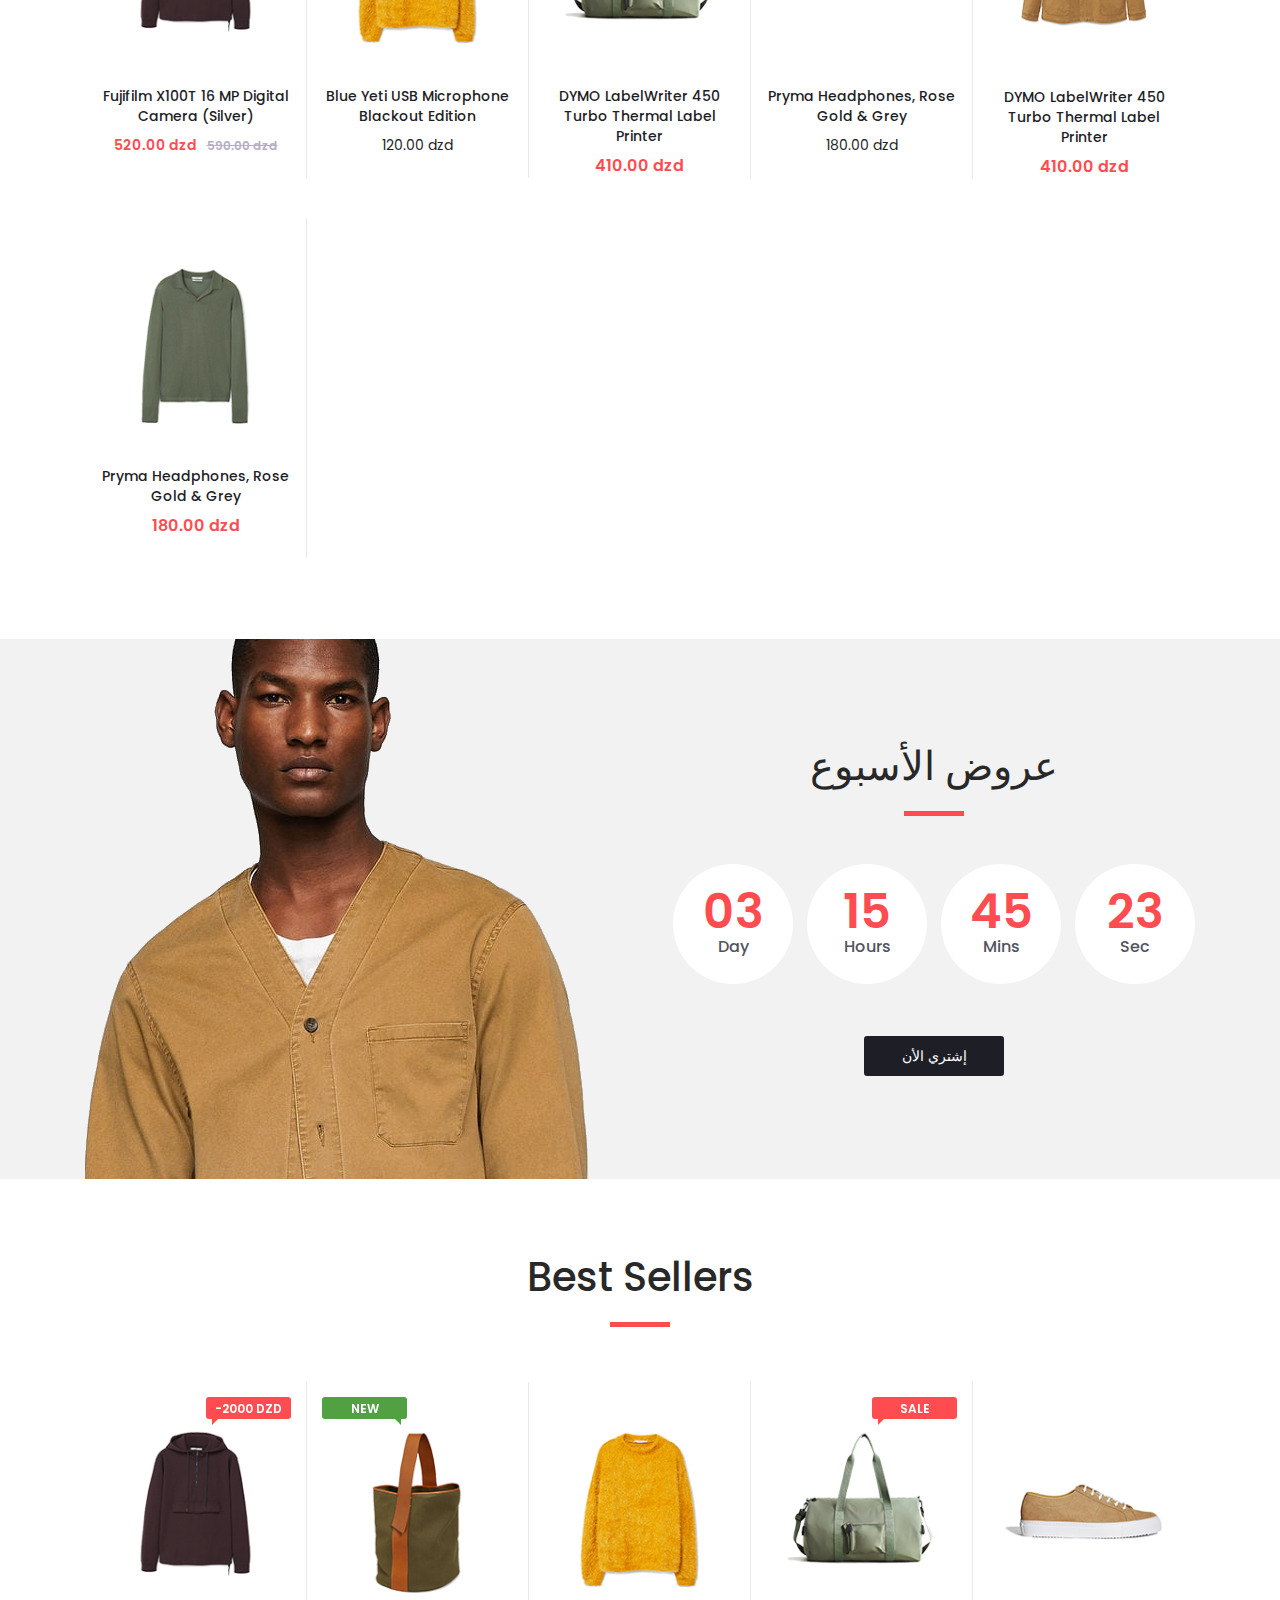
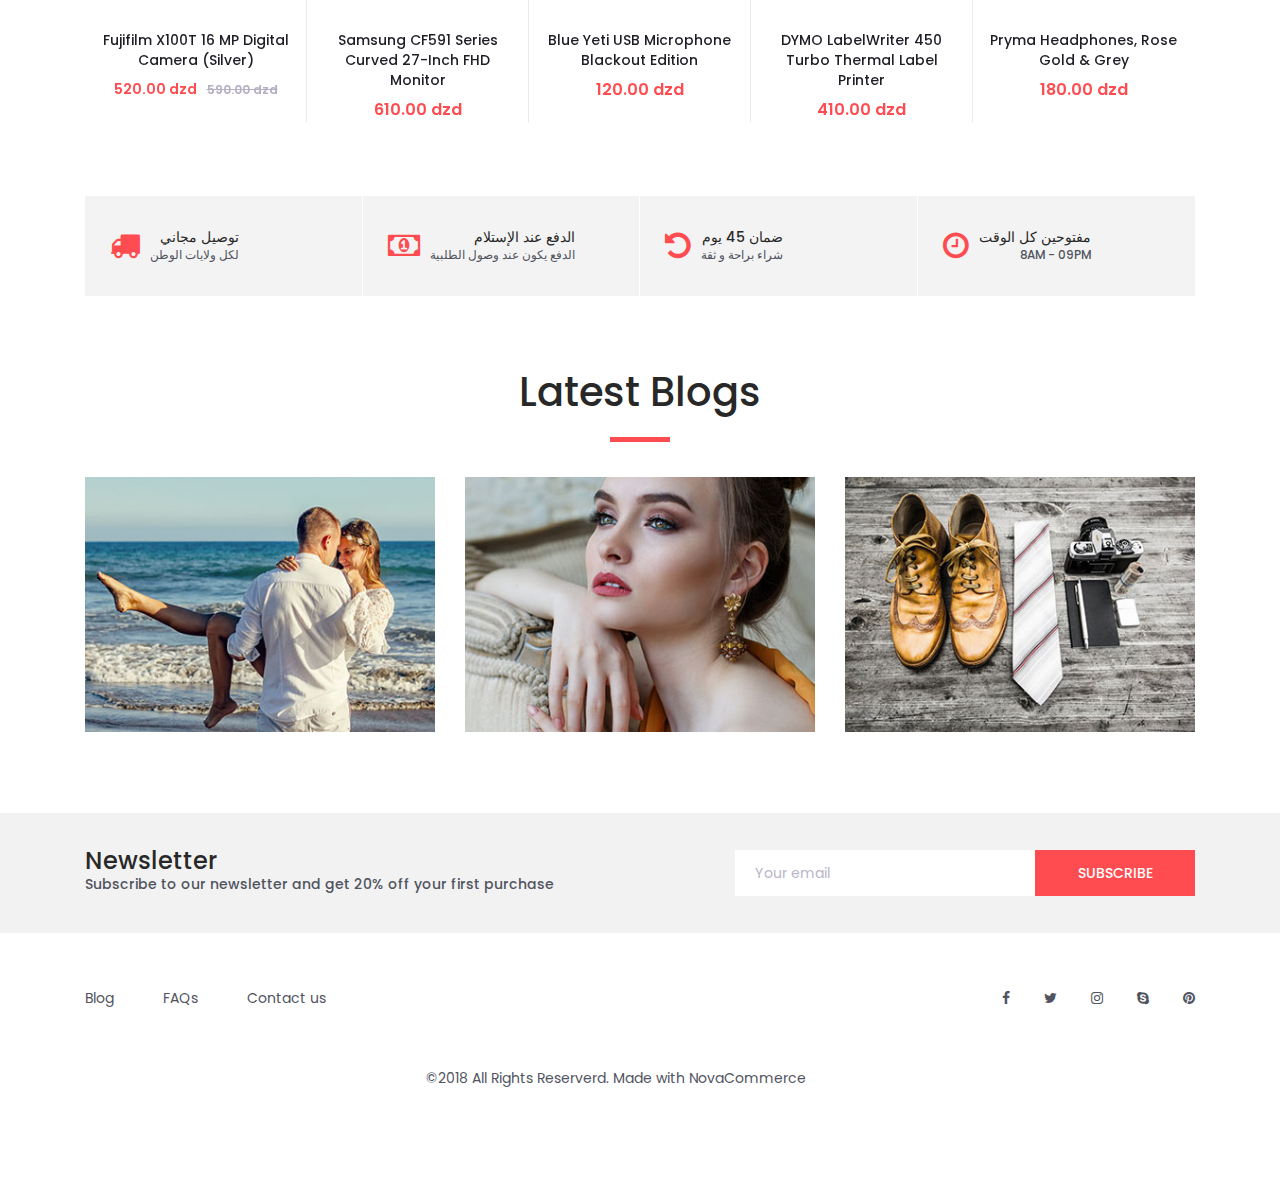
==== commit 00294caf: "Add files via upload" ====
--- a/coloshop-master/index.html
+++ b/coloshop-master/index.html
@@ -23,10 +23,7 @@
 
 	<header class="header trans_300">
 
-<div >
-	<link rel="stylesheet" href="categories.html">
-	<h2 >hhhhh</h2>
-</div>
+
 		<!-- Top Navigation -->
 
 		<div class="top_nav">
